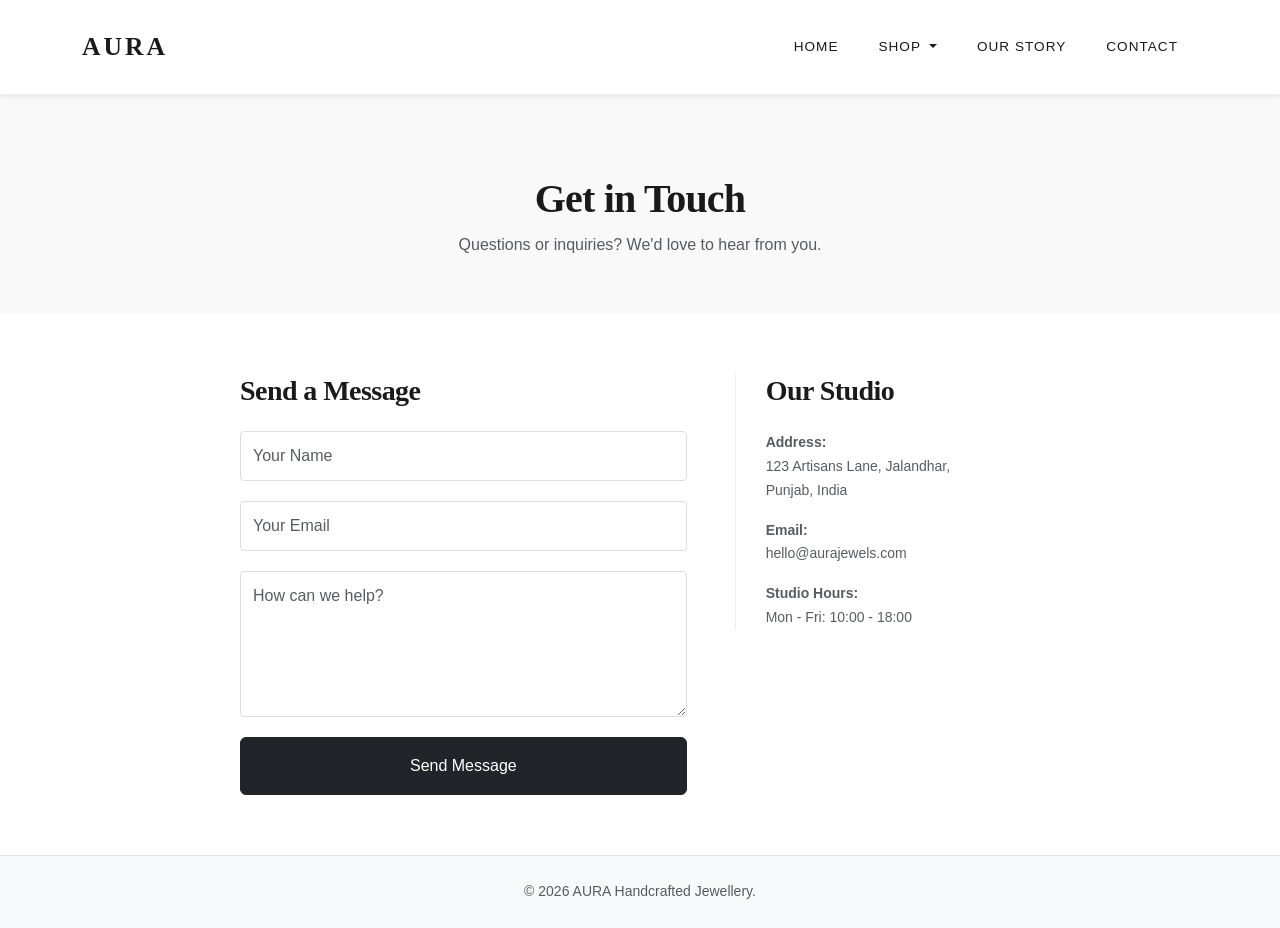
==== contact.html @ deab7369 "hand made jewellery" ====
<!DOCTYPE html>
<html lang="en">

<head>
    <meta charset="UTF-8">
    <meta name="viewport" content="width=device-width, initial-scale=1.0">
    <meta name="description" content="Contact Aura Handcrafted Jewellery for inquiries and support.">

    <!-- Bootstrap CSS -->
    <link href="https://cdn.jsdelivr.net/npm/bootstrap@5.0.2/dist/css/bootstrap.min.css" rel="stylesheet">
    <!-- Custom CSS -->
    <link rel="stylesheet" href="style.css">

    <title>Contact | Aura Handcrafted Jewellery</title>

    <style>
        .contact-header {
            padding: 80px 0 40px;
            text-align: center;
            background-color: #f9f9f9;
        }

        .contact-form-section {
            padding: 60px 0;
            max-width: 800px;
            margin: 0 auto;
        }

        .form-control {
            border-radius: 4px;
            border: 1px solid #ddd;
            padding: 12px;
            margin-bottom: 20px;
        }

        .contact-info-block {
            padding-left: 30px;
            border-left: 1px solid #eee;
        }
    </style>
</head>

<body>

    <!-- Navbar -->
    <nav class="navbar navbar-expand-lg navbar-light sticky-top shadow-sm">
        <div class="container">
            <a class="navbar-brand" href="index.html">AURA</a>
            <button class="navbar-toggler" type="button" data-bs-toggle="collapse" data-bs-target="#navbarContent">
                <span class="navbar-toggler-icon"></span>
            </button>
            <div class="collapse navbar-collapse justify-content-end" id="navbarContent">
                <ul class="navbar-nav align-items-center">
                    <li class="nav-item"><a class="nav-link" href="index.html">Home</a></li>
                    <li class="nav-item dropdown">
                        <a class="nav-link dropdown-toggle" href="#" id="shopDropdown" role="button" data-bs-toggle="dropdown" aria-expanded="false">
                            Shop
                        </a>
                        <ul class="dropdown-menu" aria-labelledby="shopDropdown">
                            <li><a class="dropdown-item" href="shop.html">Shop All</a></li>
                            <li><hr class="dropdown-divider"></li>
                            <li><a class="dropdown-item" href="shop.html?category=necklace">Necklace</a></li>
                            <li><a class="dropdown-item" href="shop.html?category=hand-bracelet">Hand Bracelet</a></li>
                            <li><a class="dropdown-item" href="shop.html?category=earrings">Earrings</a></li>
                        </ul>
                    </li>
                    <li class="nav-item"><a class="nav-link" href="about.html">Our Story</a></li>
                    <li class="nav-item"><a class="nav-link active" href="contact.html">Contact</a></li>
                </ul>
            </div>
        </div>
    </nav>

    <!-- Contact Header -->
    <header class="contact-header">
        <div class="container">
            <h1>Get in Touch</h1>
            <p class="text-muted">Questions or inquiries? We'd love to hear from you.</p>
        </div>
    </header>

    <!-- Contact Form Section -->
    <section class="container contact-form-section">
        <div class="row g-5">
            <div class="col-md-7">
                <h3 class="mb-4">Send a Message</h3>
                <div id="confirmMessage" class="alert alert-success d-none mb-4">
                    Your message has been sent. We will get back to you soon!
                </div>
                <form id="contactForm">
                    <input type="text" class="form-control" placeholder="Your Name" required>
                    <input type="email" class="form-control" placeholder="Your Email" required>
                    <textarea class="form-control" rows="5" placeholder="How can we help?" required></textarea>
                    <button type="submit" class="btn btn-dark w-100 py-3">Send Message</button>
                </form>
            </div>
            <div class="col-md-5">
                <div class="contact-info-block">
                    <h3 class="mb-4">Our Studio</h3>
                    <p class="text-muted small"><strong>Address:</strong><br>123 Artisans Lane, Jalandhar,<br>Punjab, India</p>
                    <p class="text-muted small"><strong>Email:</strong><br>hello@aurajewels.com</p>
                    <p class="text-muted small"><strong>Studio Hours:</strong><br>Mon - Fri: 10:00 - 18:00</p>
                </div>
            </div>
        </div>
    </section>

    <!-- Footer -->
    <footer class="bg-light border-top section-padding py-4">
        <div class="container text-center">
            <p class="mb-0 text-muted small">&copy; 2026 AURA Handcrafted Jewellery.</p>
        </div>
    </footer>

    <script>
        document.getElementById('contactForm').addEventListener('submit', function(e) {
            e.preventDefault();
            this.classList.add('d-none');
            document.getElementById('confirmMessage').classList.remove('d-none');
        });
    </script>

    <script src="https://cdn.jsdelivr.net/npm/bootstrap@5.0.2/dist/js/bootstrap.bundle.min.js"></script>
</body>

</html>
---- style.css ----
/* 
    Aura Handcrafted Jewellery - Premium Design System
*/

:root {
    --primary-accent: #8d7b68; /* Warm Earthy Tone */
    --accent-light: #f5efe6;
    --bg-light: #ffffff;
    --text-dark: #1a1a1a;
    --text-muted: #666666;
    --border-color: #f0f0f0;
    --transition: all 0.4s cubic-bezier(0.165, 0.84, 0.44, 1);
}

@import url('https://fonts.googleapis.com/css2?family=Playfair+Display:ital,wght@0,400;0,600;1,400&family=Inter:wght@300;400;500&display=swap');

body {
    font-family: 'Inter', sans-serif;
    background-color: var(--bg-light);
    color: var(--text-dark);
    line-height: 1.7;
    -webkit-font-smoothing: antialiased;
}

h1, h2, h3, h4, .navbar-brand {
    font-family: 'Playfair Display', serif;
    font-weight: 600;
    letter-spacing: -0.02em;
}

/* Premium Navbar */
.navbar {
    background-color: rgba(255, 255, 255, 0.95) !important;
    backdrop-filter: blur(10px);
    border-bottom: 1px solid var(--border-color);
    padding: 20px 0;
    transition: var(--transition);
}

.navbar-brand {
    font-size: 1.6rem;
    color: var(--text-dark) !important;
    text-transform: uppercase;
    letter-spacing: 3px;
}

.nav-link {
    color: var(--text-dark) !important;
    font-size: 0.85rem;
    font-weight: 500;
    text-transform: uppercase;
    letter-spacing: 1px;
    padding: 8px 20px !important;
}

.nav-link:hover {
    color: var(--primary-accent) !important;
}

/* Modern Hero Section */
.hero-premium {
    position: relative;
    padding: 120px 0;
    background: linear-gradient(rgba(255,255,255,0.8), rgba(255,255,255,0.8)), url('images/necklace1.jpg');
    background-size: cover;
    background-position: center;
    background-attachment: fixed;
    text-align: center;
    overflow: hidden;
}

.hero-premium h1 {
    font-size: 4rem;
    margin-bottom: 20px;
    font-weight: 600;
}

.hero-premium p {
    font-size: 1.2rem;
    max-width: 700px;
    margin: 0 auto 40px;
    color: var(--text-muted);
}

/* Split Showcase Section */
.collection-banner {
    background: var(--accent-light);
    border-radius: 0;
    overflow: hidden;
    margin-bottom: 60px;
}

.banner-img {
    height: 500px;
    object-fit: cover;
    width: 100%;
}

.banner-content {
    padding: 60px;
    display: flex;
    flex-direction: column;
    justify-content: center;
}

/* Premium Product Card */
.product-card {
    border: none;
    background: white;
    margin-bottom: 40px;
    transition: var(--transition);
    position: relative;
}

.product-card .img-container {
    height: 400px;
    background-color: #f9f9f9;
    overflow: hidden;
    margin-bottom: 20px;
    border-radius: 2px;
}

.product-card img {
    width: 100%;
    height: 100%;
    object-fit: cover;
    transition: var(--transition);
}

.product-card:hover img {
    transform: scale(1.05);
}

.product-card:hover {
    transform: translateY(-10px);
}

.card-title {
    font-size: 1.2rem;
    margin-bottom: 5px;
    text-align: left;
    padding: 0;
}

.card-price {
    font-weight: 400;
    color: var(--text-muted);
    text-align: left;
    font-size: 1rem;
}

.btn-primary {
    background-color: var(--text-dark);
    border: none;
    border-radius: 0;
    padding: 14px 30px;
    font-size: 0.8rem;
    text-transform: uppercase;
    letter-spacing: 2px;
    transition: var(--transition);
}

.btn-primary:hover {
    background-color: var(--primary-accent);
    transform: translateY(-2px);
    box-shadow: 0 10px 20px rgba(0,0,0,0.1);
}

.btn-outline-dark {
    border-radius: 0;
    text-transform: uppercase;
    letter-spacing: 2px;
    font-size: 0.8rem;
    padding: 12px 25px;
}

/* Section Spacing */
.section-padding {
    padding: 100px 0;
}

.section-title h2 {
    font-size: 2.5rem;
    margin-bottom: 20px;
}

.section-title p {
    color: var(--text-muted);
    max-width: 600px;
    margin: 0 auto;
}

/* Responsive Fixes */
@media (max-width: 768px) {
    .hero-premium h1 { font-size: 2.5rem; }
    .banner-img { height: 300px; }
}
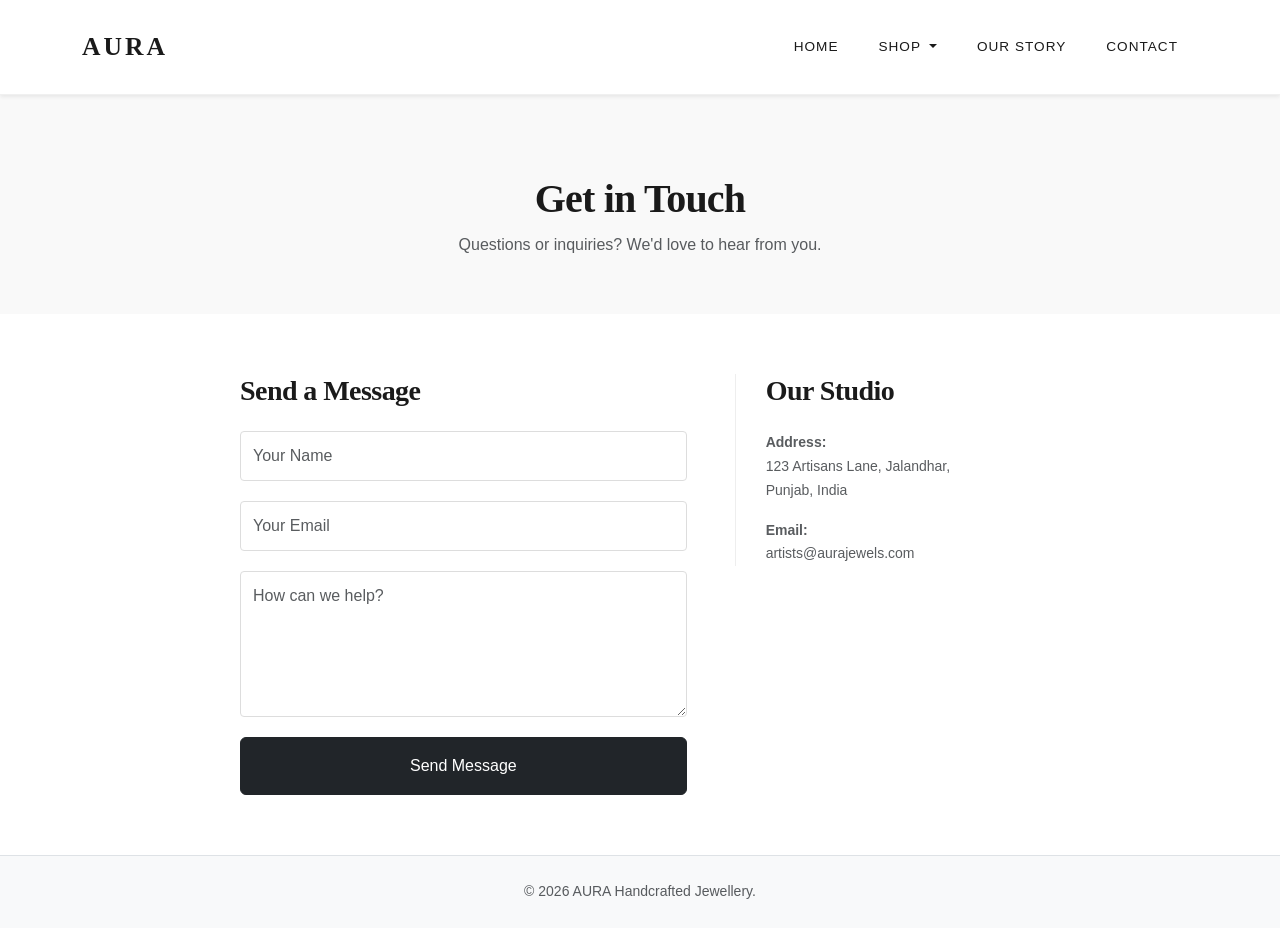
==== commit 2051beab: "contactus" ====
--- a/contact.html
+++ b/contact.html
@@ -1,126 +1,130 @@
-<!DOCTYPE html>
-<html lang="en">
-
-<head>
-    <meta charset="UTF-8">
-    <meta name="viewport" content="width=device-width, initial-scale=1.0">
-    <meta name="description" content="Contact Aura Handcrafted Jewellery for inquiries and support.">
-
-    <!-- Bootstrap CSS -->
-    <link href="https://cdn.jsdelivr.net/npm/bootstrap@5.0.2/dist/css/bootstrap.min.css" rel="stylesheet">
-    <!-- Custom CSS -->
-    <link rel="stylesheet" href="style.css">
-
-    <title>Contact | Aura Handcrafted Jewellery</title>
-
-    <style>
-        .contact-header {
-            padding: 80px 0 40px;
-            text-align: center;
-            background-color: #f9f9f9;
-        }
-
-        .contact-form-section {
-            padding: 60px 0;
-            max-width: 800px;
-            margin: 0 auto;
-        }
-
-        .form-control {
-            border-radius: 4px;
-            border: 1px solid #ddd;
-            padding: 12px;
-            margin-bottom: 20px;
-        }
-
-        .contact-info-block {
-            padding-left: 30px;
-            border-left: 1px solid #eee;
-        }
-    </style>
-</head>
-
-<body>
-
-    <!-- Navbar -->
-    <nav class="navbar navbar-expand-lg navbar-light sticky-top shadow-sm">
-        <div class="container">
-            <a class="navbar-brand" href="index.html">AURA</a>
-            <button class="navbar-toggler" type="button" data-bs-toggle="collapse" data-bs-target="#navbarContent">
-                <span class="navbar-toggler-icon"></span>
-            </button>
-            <div class="collapse navbar-collapse justify-content-end" id="navbarContent">
-                <ul class="navbar-nav align-items-center">
-                    <li class="nav-item"><a class="nav-link" href="index.html">Home</a></li>
-                    <li class="nav-item dropdown">
-                        <a class="nav-link dropdown-toggle" href="#" id="shopDropdown" role="button" data-bs-toggle="dropdown" aria-expanded="false">
-                            Shop
-                        </a>
-                        <ul class="dropdown-menu" aria-labelledby="shopDropdown">
-                            <li><a class="dropdown-item" href="shop.html">Shop All</a></li>
-                            <li><hr class="dropdown-divider"></li>
-                            <li><a class="dropdown-item" href="shop.html?category=necklace">Necklace</a></li>
-                            <li><a class="dropdown-item" href="shop.html?category=hand-bracelet">Hand Bracelet</a></li>
-                            <li><a class="dropdown-item" href="shop.html?category=earrings">Earrings</a></li>
-                        </ul>
-                    </li>
-                    <li class="nav-item"><a class="nav-link" href="about.html">Our Story</a></li>
-                    <li class="nav-item"><a class="nav-link active" href="contact.html">Contact</a></li>
-                </ul>
-            </div>
-        </div>
-    </nav>
-
-    <!-- Contact Header -->
-    <header class="contact-header">
-        <div class="container">
-            <h1>Get in Touch</h1>
-            <p class="text-muted">Questions or inquiries? We'd love to hear from you.</p>
-        </div>
-    </header>
-
-    <!-- Contact Form Section -->
-    <section class="container contact-form-section">
-        <div class="row g-5">
-            <div class="col-md-7">
-                <h3 class="mb-4">Send a Message</h3>
-                <div id="confirmMessage" class="alert alert-success d-none mb-4">
-                    Your message has been sent. We will get back to you soon!
-                </div>
-                <form id="contactForm">
-                    <input type="text" class="form-control" placeholder="Your Name" required>
-                    <input type="email" class="form-control" placeholder="Your Email" required>
-                    <textarea class="form-control" rows="5" placeholder="How can we help?" required></textarea>
-                    <button type="submit" class="btn btn-dark w-100 py-3">Send Message</button>
-                </form>
-            </div>
-            <div class="col-md-5">
-                <div class="contact-info-block">
-                    <h3 class="mb-4">Our Studio</h3>
-                    <p class="text-muted small"><strong>Address:</strong><br>123 Artisans Lane, Jalandhar,<br>Punjab, India</p>
-                    <p class="text-muted small"><strong>Email:</strong><br>hello@aurajewels.com</p>
-                    <p class="text-muted small"><strong>Studio Hours:</strong><br>Mon - Fri: 10:00 - 18:00</p>
-                </div>
-            </div>
-        </div>
-    </section>
-
-    <!-- Footer -->
-    <footer class="bg-light border-top section-padding py-4">
-        <div class="container text-center">
-            <p class="mb-0 text-muted small">&copy; 2026 AURA Handcrafted Jewellery.</p>
-        </div>
-    </footer>
-
-    <script>
-        document.getElementById('contactForm').addEventListener('submit', function(e) {
-            e.preventDefault();
-            this.classList.add('d-none');
-            document.getElementById('confirmMessage').classList.remove('d-none');
-        });
-    </script>
-
-    <script src="https://cdn.jsdelivr.net/npm/bootstrap@5.0.2/dist/js/bootstrap.bundle.min.js"></script>
-</body>
-
-</html>+<!DOCTYPE html>
+<html lang="en">
+
+<head>
+    <meta charset="UTF-8">
+    <meta name="viewport" content="width=device-width, initial-scale=1.0">
+    <meta name="description" content="Contact Aura Handcrafted Jewellery for inquiries and support.">
+
+    <!-- Bootstrap CSS -->
+    <link href="https://cdn.jsdelivr.net/npm/bootstrap@5.0.2/dist/css/bootstrap.min.css" rel="stylesheet">
+    <!-- Custom CSS -->
+    <link rel="stylesheet" href="style.css">
+
+    <title>Contact | Aura Handcrafted Jewellery</title>
+
+    <style>
+        .contact-header {
+            padding: 80px 0 40px;
+            text-align: center;
+            background-color: #f9f9f9;
+        }
+
+        .contact-form-section {
+            padding: 60px 0;
+            max-width: 800px;
+            margin: 0 auto;
+        }
+
+        .form-control {
+            border-radius: 4px;
+            border: 1px solid #ddd;
+            padding: 12px;
+            margin-bottom: 20px;
+        }
+
+        .contact-info-block {
+            padding-left: 30px;
+            border-left: 1px solid #eee;
+        }
+    </style>
+</head>
+
+<body>
+
+    <!-- Navbar -->
+    <nav class="navbar navbar-expand-lg navbar-light sticky-top shadow-sm">
+        <div class="container">
+            <a class="navbar-brand" href="index.html">AURA</a>
+            <button class="navbar-toggler" type="button" data-bs-toggle="collapse" data-bs-target="#navbarContent">
+                <span class="navbar-toggler-icon"></span>
+            </button>
+            <div class="collapse navbar-collapse justify-content-end" id="navbarContent">
+                <ul class="navbar-nav align-items-center">
+                    <li class="nav-item"><a class="nav-link" href="index.html">Home</a></li>
+                    <li class="nav-item dropdown">
+                        <a class="nav-link dropdown-toggle" href="#" id="shopDropdown" role="button"
+                            data-bs-toggle="dropdown" aria-expanded="false">
+                            Shop
+                        </a>
+                        <ul class="dropdown-menu" aria-labelledby="shopDropdown">
+                            <li><a class="dropdown-item" href="shop.html">Shop All</a></li>
+                            <li>
+                                <hr class="dropdown-divider">
+                            </li>
+                            <li><a class="dropdown-item" href="shop.html?category=necklace">Necklace</a></li>
+                            <li><a class="dropdown-item" href="shop.html?category=hand-bracelet">Hand Bracelet</a></li>
+                            <li><a class="dropdown-item" href="shop.html?category=earrings">Earrings</a></li>
+                        </ul>
+                    </li>
+                    <li class="nav-item"><a class="nav-link" href="about.html">Our Story</a></li>
+                    <li class="nav-item"><a class="nav-link active" href="contact.html">Contact</a></li>
+                </ul>
+            </div>
+        </div>
+    </nav>
+
+    <!-- Contact Header -->
+    <header class="contact-header">
+        <div class="container">
+            <h1>Get in Touch</h1>
+            <p class="text-muted">Questions or inquiries? We'd love to hear from you.</p>
+        </div>
+    </header>
+
+    <!-- Contact Form Section -->
+    <section class="container contact-form-section">
+        <div class="row g-5">
+            <div class="col-md-7">
+                <h3 class="mb-4">Send a Message</h3>
+                <div id="confirmMessage" class="alert alert-success d-none mb-4">
+                    Your message has been sent. We will get back to you soon!
+                </div>
+                <form id="contactForm">
+                    <input type="text" class="form-control" placeholder="Your Name" required>
+                    <input type="email" class="form-control" placeholder="Your Email" required>
+                    <textarea class="form-control" rows="5" placeholder="How can we help?" required></textarea>
+                    <button type="submit" class="btn btn-dark w-100 py-3">Send Message</button>
+                </form>
+            </div>
+            <div class="col-md-5">
+                <div class="contact-info-block">
+                    <h3 class="mb-4">Our Studio</h3>
+                    <p class="text-muted small"><strong>Address:</strong><br>123 Artisans Lane, Jalandhar,<br>Punjab,
+                        India</p>
+                    <p class="text-muted small"><strong>Email:</strong><br>artists@aurajewels.com</p>
+
+                </div>
+            </div>
+        </div>
+    </section>
+
+    <!-- Footer -->
+    <footer class="bg-light border-top section-padding py-4">
+        <div class="container text-center">
+            <p class="mb-0 text-muted small">&copy; 2026 AURA Handcrafted Jewellery.</p>
+        </div>
+    </footer>
+
+    <script>
+        document.getElementById('contactForm').addEventListener('submit', function (e) {
+            e.preventDefault();
+            this.classList.add('d-none');
+            document.getElementById('confirmMessage').classList.remove('d-none');
+        });
+    </script>
+
+    <script src="https://cdn.jsdelivr.net/npm/bootstrap@5.0.2/dist/js/bootstrap.bundle.min.js"></script>
+</body>
+
+</html>
